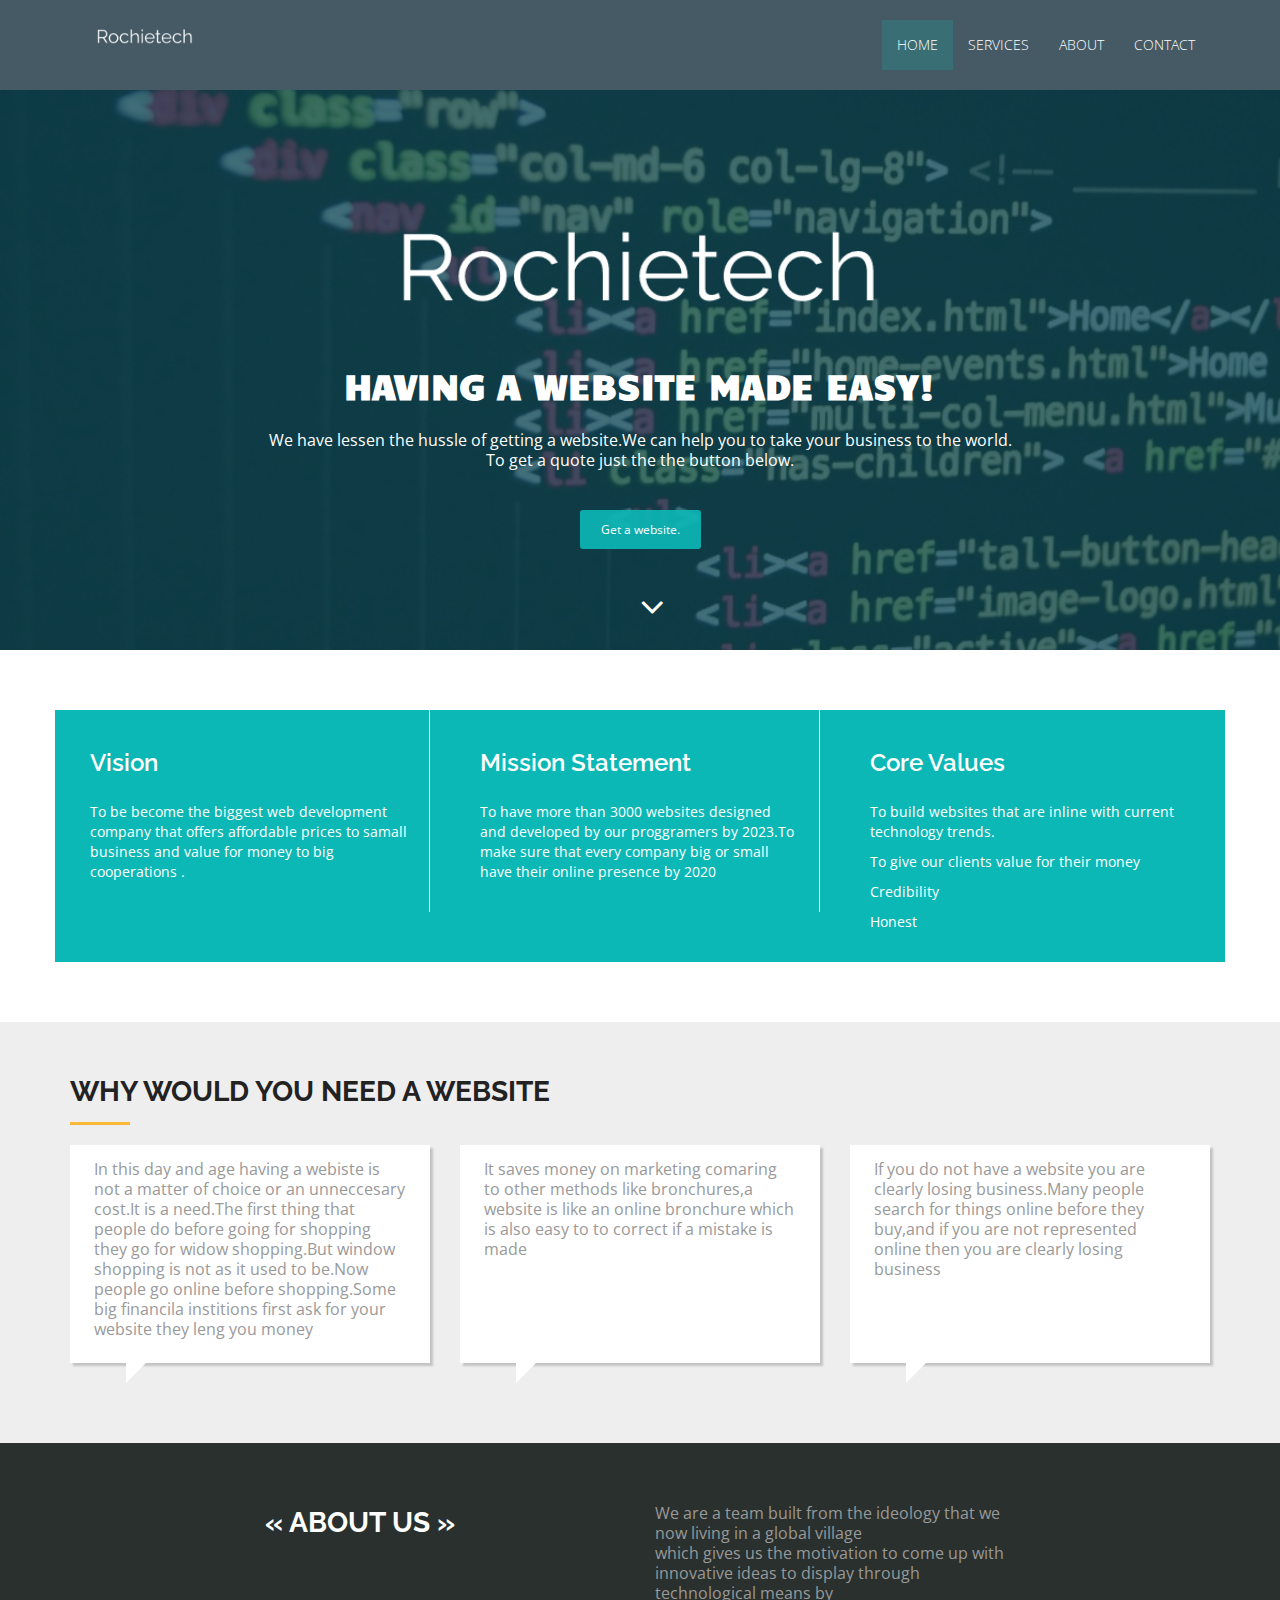
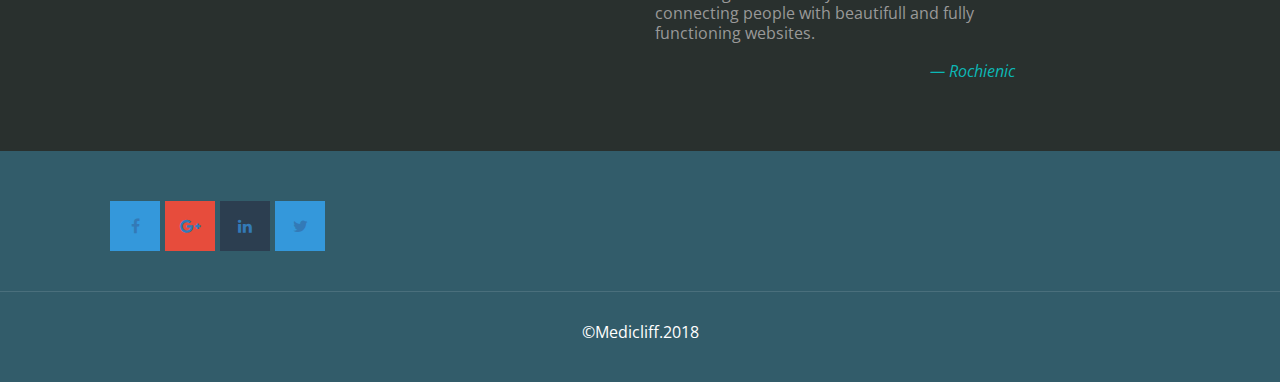
==== index.html @ 271c86df "my website" ====
<!DOCTYPE html>
<html lang="en">

<head>
  <meta charset="utf-8">
  <meta name="viewport" content="width=device-width, initial-scale=1">
  <title>Rochietech | web developers</title>
  <meta name="description" content="Free Bootstrap Theme by BootstrapMade.com">
  <meta name="keywords" content="free website templates, free bootstrap themes, free template, free bootstrap, free website template">

  <link rel="stylesheet" type="text/css" href="https://fonts.googleapis.com/css?family=Open+Sans|Raleway|Candal">
  <link rel="stylesheet" type="text/css" href="css/font-awesome.min.css">
  <link rel="stylesheet" type="text/css" href="css/bootstrap.min.css">
  <link rel="stylesheet" type="text/css" href="css/style.css">
	<link rel="shortcut icon" href="img/icon.jpg">
  
</head>

<body id="myPage" data-spy="scroll" data-target=".navbar" data-offset="60">
  
  <section id="banner" class="banner">
    <div class="bg-color">
      <nav class="navbar navbar-default navbar-fixed-top">
        <div class="container">
          <div class="col-md-12">
            <div class="navbar-header">
              <button type="button" class="navbar-toggle" data-toggle="collapse" data-target="#myNavbar">
				        <span class="icon-bar"></span>
				        <span class="icon-bar"></span>
				        <span class="icon-bar"></span>
				      </button>
              <a class="navbar-brand" href="#"><img src="img/logo.png" class="img-responsive" style="width: 140px; margin-top: -16px;"></a>
            </div>
            <div class="collapse navbar-collapse navbar-right" id="myNavbar">
              <ul class="nav navbar-nav">
                <li class="active"><a href="index.html">Home</a></li>
                <li class=""><a href="services.html">Services</a></li>
                <li class=""><a href="about.html">About</a></li>
                
                <li class=""><a href="contacts.html">Contact</a></li>
              </ul>
            </div>
          </div>
        </div>
      </nav>
      <div class="container">
        <div class="row">
          <div class="banner-info">
            <div class="banner-logo text-center">
              <img src="img/logo.png" class="img-responsive">
            </div>
            <div class="banner-text text-center">
              <h1 class="white">Having a website made easy!</h1>
              <p>We have lessen the hussle of getting a website.We can help you to take your business to the world.<br>To get a quote just the the button below.</p>
              <a href="services.html" class="btn btn-appoint">Get a website.</a>
            </div>
            <div class="overlay-detail text-center">
              <a href="#service"><i class="fa fa-angle-down"></i></a>
            </div>
          </div>
        </div>
      </div>
    </div>
  </section>
 
  <section id="cta-1" class="section-padding">
    <div class="container">
      <div class="row">
        <div class="schedule-tab">
          <div class="col-md-4 col-sm-4 bor-left">
            <div class="mt-boxy-color"></div>
            <div class="medi-info">
              <h3>Vision</h3>


<p>
To be become the biggest web development company that offers affordable prices to samall business and value for money to big cooperations .</p>
              
            </div>
          </div>
          <div class="col-md-4 col-sm-4">
            <div class="medi-info">
              <h3>Mission Statement</h3>
              <p> To have more than 3000 websites designed and developed by our proggramers by 2023.To make sure that every company big or small have their online presence by 2020</p>
              
              
            </div>
          </div>
          <div class="col-md-4 col-sm-4 mt-boxy-3">
            <div class="mt-boxy-color"></div>
            <div class="time-info">
              <h3>Core Values</h3>
              <p>To build websites that are inline with current technology trends.</p>
		<p>To give our clients value for their money</p>
		<p>Credibility</p>
		<p>Honest</p>
               
              
            </div>
          </div>
        </div>
      </div>
    </div>
  </section>
  
<section id="testimonial" class="section-padding">
    <div class="container">
      <div class="row">
        <div class="col-md-12">
          <h2 class="ser-title">Why would you need a website</h2>
          <hr class="botm-line">
        </div>
        <div class="col-md-4 col-sm-4">
          <div class="testi-details">
         
            <p>In this day and age having a webiste is not a matter of choice or an unneccesary cost.It is a need.The first thing that people do before going for shopping they go for widow shopping.But window shopping is not as it used to be.Now people go online before shopping.Some big financila institions first ask for your website they leng you money</p>
          </div>
          
        </div>
        <div class="col-md-4 col-sm-4">
          <div class="testi-details">
           
            <p>It saves money on marketing comaring to other methods like bronchures,a website is like an online bronchure which is also easy to to correct if a mistake is made</p><br><br><br><br>
          </div>
          
        </div>
        <div class="col-md-4 col-sm-4">
          <div class="testi-details">
            
            <p>If you do not have a website you are clearly losing business.Many people search for things online before they buy,and if you are not represented online then you are clearly losing business</p><br><br><br>
          </div>
         
        </div>
      </div>
    </div>
  </section>
 
 
  <section id="cta-2" class="section-padding">
    <div class="container">
      <div class=" row">
        <div class="col-md-2"></div>
        <div class="text-right-md col-md-4 col-sm-4">
          <h2 class="section-title white lg-line">« about us »</h2>
        </div>
        <div class="col-md-4 col-sm-5">
          <p> We are a team built from the ideology that we now living in a global village <br>which gives us the motivation to come up with innovative ideas to display through technological means by<br> connecting people with beautifull and fully functioning websites.</p> 
          <p class="text-right text-primary"><i>— Rochienic</i></p>
        </div>
        <div class="col-md-2"></div>
      </div>
    </div>
  </section>
 
  <footer id="footer">
    <div class="top-footer">
      <div class="container">
        <div class="row">

          
          <div class="col-md-4 col-sm-4 marb20">
            
            <div class="info-sec">
             
                 <ul class="social-icon">
    

    <a href="https://www.facebook.com/Rochietech/" target="_blank"><li class="bglight-blue"><i class="fa fa-facebook"></i></li></a>
    <a href="https://plus.google.com/104664089718572810146" target="_blank"><li class="bgred"><i class="fa fa-google-plus"></i></li></a>
    <a href="https://www.linkedin.com/feed/?trk=" target="_blank"><li class="bgdark-blue"><i class="fa fa-linkedin"></i></li></a>
    <a href="https://twitter.com/rochietechinc" target="_blank"><li class="bglight-blue"><i class="fa fa-twitter"></i></li></a>

    
      
              </ul>



              
            </div>
          </div>
        </div>
      </div>
    </div>
    <div class="footer-line">
      <div class="container">
        <div class="row">
          <div class="col-md-12 text-center">
            <p> &copy;Medicliff.2018</p>
            <div class="credits">
              
              
            </div>
          </div>
        </div>
      </div>
    </div>
  </footer>
 

  <script src="js/jquery.min.js"></script>
  <script src="js/jquery.easing.min.js"></script>
  <script src="js/bootstrap.min.js"></script>
  <script src="js/custom.js"></script>
  <script src="contactform/contactform.js"></script>

</body>




<!--href="https://www.facebook.com/Rochietech/"-->












</html>
---- css/style.css ----
body {
	font-family: 'Open Sans', sans-serif;
	line-height: 20px;
	color: #999999;
	font-size: 300;
	font-size: 16px;
}
ol, ul {
	list-style: none;
}
blockquote, q {
	quotes: none;
}
blockquote:before, blockquote:after,
q:before, q:after {
	content: '';
	content: none;
}
table {
	border-collapse: collapse;
	border-spacing: 0;
}
h1, h2, h3, h4, h5, h6
{
	font-family: 'Raleway', sans-serif;
	font-weight: 600;
	color: #222222;
}
a, a:hover, a:focus, a:active{
    outline: none;
}

.section-padding{
	padding: 60px 0px;

}
h2 {
    line-height: 20px;
    margin: 0;
    font-size: 28px;
    font-weight: 700;
    text-transform: uppercase;
}
hr.botm-line {
    height: 3px;
    width: 60px;
    background: #ffb737;
    position: relative;
    border: 0;
    margin: 20px 0 20px 0;
}

/***************************************
banner
***************************************/
.navbar {
    margin-bottom: 0px;
    border: 0px;
}
.navbar {
    border-radius: 0px;
}
.navbar-default {
    background-color: #fff;
    padding: 20px 0;
    transition: all 0.3s;
}
.navbar-default {
    background-color: #455a64 ;

    border: 0px;
}
.navbar {
    border-radius: 0px;
}

.navbar-brand
{
	font-family: 'Chewy', cursive;
	font-size: 32px;
}

.navbar-brand img {
    padding-top: 2px;
    width: 120px !important;
}

.navbar-default .navbar-brand, .navbar-default .navbar-brand:hover, .navbar-default .navbar-brand:focus {
    color: #EA6045;
}

@media (max-width: 768px) {
	.navbar-collapse {
		background: rgba(28,74,90, 0.9);
	}
}

.top-nav-collapse {
    padding: 0;
    background: rgba(28,74,90, 0.9);
}

.white, .white:hover, .white:focus
{
	color: #fff;
	width: 100% !important;
}
.block
{
	display: block;
}
.navbar-default .navbar-nav > .active > a, .navbar-default .navbar-nav > .active > a:focus, .navbar-default .navbar-nav > .active > a:hover {
    color: #fff;
    text-transform: uppercase;
    background-color: rgba(12, 184, 182, 0.21);
}
.navbar-default .navbar-nav > li > a
{
	color: #fff;
	text-transform: uppercase;
	font-size: 14px;
	font-weight: 300;
}
.navbar-default .navbar-nav > li > a:hover, .navbar-default .navbar-nav > li > a:focus
{
	color: #fff;
    text-transform: uppercase;
    background-color: rgba(12, 184, 182, 0.21);
}
.affix {
    background-color: #ffffff !important;
}
.affix .navbar-nav > li > a:hover, .affix .navbar-nav > li > a:focus
{
    background-color: rgba(12, 184, 182) !important;
}
#banner{
	background: url('../img/3.jpeg') no-repeat fixed;
	background-size: cover;
	min-height: 650px;
	position: relative;
}
.bg-color{
	background-color: RGBA(13, 70, 83, 0.78);
	min-height: 650px;
}
.banner-info{
	padding-top: 190px;
}
.banner-logo img{
	display: inline-block;
}
.banner-text{
	color: #fff;
}
.banner-text h1{
	font-family: 'Candal', sans-serif;
	font-size: 35px;
	text-transform: uppercase;
	padding-bottom:15px;
}
.btn-appoint, .btn-appoint:hover, .btn-appoint:focus{
	margin-top: 30px;
	padding: 10px 20px;
	font-size: 12px;
	background-color: rgba(12, 184, 182, 0.91);
	border-radius: 3px;
	color: #fff;
}
.overlay-detail a i {
    text-align: center;
    position: absolute;
    bottom: 25px;
    font-size: 38px;
    color: #fff;
    margin: 0 auto;
}
.text-primary i{
    padding-top: 8px;
    display: inline-block;
}
/***************************************
services
***************************************/
.icon i{
	color: #0cb8b6;
	font-size: 45px;
	margin-bottom: 25px;
}
.service-info{
	margin-bottom: 20px;
}
.icon-info h4{
	padding-bottom: 15px;
}
.icon-info p{
	font-size: 15px !important;
}
/***************************************
cta-1
***************************************/
.schedule-tab {
	background-color: #0CB8B6;
	float: left;
}
.medi-info{
	border-right: 1px solid #fff;
}
.medi-info, .time-info{
	padding: 20px;
	color: #fff;
}
.medi-info h3, .time-info h3{
	padding-bottom: 16px;
	color: #fff;
	font-weight: 600;
}
.medi-info-btn, .medi-info-btn:hover, .medi-info-btn:focus {
    margin: 15px 0px 5px;
    display: inline-block;
    border: solid white 2px;
    padding: 3px 8px;
    font-size: 12px;
    color: #fff;
    font-weight: 400 !important;
    cursor: pointer;
}
td {
    border: 0px solid #ededed;
    border-top: 1px solid rgba(216, 216, 216, 0.5);
    padding: 6px 10px 6px 0;
}
.medi-info, .time-info{
    font-size: 14px;
}
/***************************************
about
***************************************/
#about{
    background-color: rgba(238, 238, 238, 0.15);
}
.lg-line{
	line-height: 1.4;
	font-size: 28px;
}
.more-features-box-text-icon {
    float: left;
    width: 40px;
    height: 40px;
    padding-top: 6px;
    background: #0cb8b6;
    -moz-border-radius: 50%;
    -webkit-border-radius: 50%;
    border-radius: 50%;
    color: #fff;
    text-align: center;
}
.more-features-box-text-description h3{
    padding-bottom: 15px;
}
.more-features-box-text-icon i {
    font-size: 18px;
    line-height: 26px;
}
.more-features-box-text-description{
	margin-left: 80px;
	margin-bottom: 35px;
}
.sec-para{
	padding-bottom: 10px;
}
/***************************************
doctor team
***************************************/
.thumbnail {
	border-radius: 0px;
}
.caption h3{
    padding-bottom: 5px;
}
.caption p{
    padding-bottom: 10px;
}
/***************************************
testimonial
***************************************/
#testimonial{
    background-color: #eee;
}
.testi-details {
    background: #fff;
    padding: 14px 24px;
    margin-bottom: 20px;
    box-shadow: 3px 3px 2px 0px rgba(0,0,0,0.18);
    position: relative;
}
.testi-info a {
    display: block;
    width: 50px;
    height: 50px;
    background-color: #fff;
    border-radius: 50%;
    float: left;
    margin-right: 10px;
}
.testi-info a img{
	border-radius: 50%;
}
.testi-info h3 {
    display: inline-block;
    line-height: 22px;
    font-weight: 600;
    color: #000;
    margin-top: 8px;
}
.testi-info h3 > span {
    display: block;
    line-height: 16px;
    font-weight: 400;
}
.testi-details::after {
    content: "";
    position: absolute;
    width: 0;
    height: 0;
    border-style: solid;
    border-color: transparent;
    border-left: 0;
    bottom: -40px;
    left: 56px;
    border-top-color: #fff;
    border-width: 20px;
}
.testi-details::before {
    content: '';
    position: absolute;
    transform: rotate(45deg);
    width: 0px;
    height: 0px;
    bottom: -30px;
    left: 45px;
    border-style: solid;
    border-width: 15px;
    border-color: transparent;
    z-index: -1;
    box-shadow: 3px -13px 5px 0px rgba(0, 0, 0, 0.18);
    border-left: 0;
}
/***************************************
cta -2
***************************************/
#cta-2{
	background-color: rgb(41, 48, 46);
}
.white{
	color: #fff;
}
.icon-play, .icon-play:hover, .icon-play:focus{
	background-color: #0CB8B6;
	padding: 5px 10px;
	color: #fff;
	text-decoration: none;
	padding: 5px 17px;
	margin-top: 26px;
	display: block;
}
.text-primary {
    color: #0cb8b6;
}
.icon-mar
{
	margin-right: 7px;
}
/***************************************
contact us
***************************************/
.space {
    margin-top: 40px;
}
.btn-form, .btn-form:hover, .btn-form:focus {
    background-color: #0cb8b6;
    color: #fff;
    border-radius: 0px;
    padding: 10px 20px;
}
.br-radius-zero {
    border-radius: 0px;
}
.form-control{
	height: 40px;
}

.validation {
    color: red;
    display:none;
    margin: 0 0 20px;
    font-weight:400;
    font-size:13px;
}

#sendmessage {
    color: green;
    border:1px solid green;
    display:none;
    text-align:center;
    padding:15px;
    font-weight:600;
    margin-bottom:15px;
}

#errormessage {
    color: red;
    display:none;
    border:1px solid red;
    text-align:center;
    padding:15px;
    font-weight:600;
    margin-bottom:15px;
}

#sendmessage.show, #errormessage.show, .show {
	display:block;
}


/***************************************
footer
***************************************/
#footer{
	background-color: #325C6A;
}
.ftr-tle {
    height: 50px;
}
.info-sec {
    color: #fff;
}
.quick-info li i {
    font-size: 8px;
    width: 15px;
    height: 15px;
    line-height: 15px;
    text-align: left;
}
.social-icon li {
    float: left;
    width: 50px;
    height: 50px;
    line-height: 50px;
    text-align: center;
    margin-right: 5px;
}
.bglight-blue {
    background-color: #3498DB;
}
.bgred {
    background-color: #E74C3C;
}
.bgdark-blue {
    background-color: #2C3E50;
}
.bglight-blue {
    background-color: #3498DB;
}
.top-footer {
    padding: 40px 0px;
    border-bottom: 1px solid rgba(255, 255, 255, 0.12);
}
.footer-line {
    padding: 30px 0px;
    color: #fff;
}

.footer-line a {
    color: #0CB8B6;
}

.quick-info li a{
    color: #fff;
}
.site-link, .site-link:hover, .site-link:focus
{
    color: #0cb8b6;
    text-transform: none;
}
@media (min-width: 551px) and (max-width: 980px){

}
@media (min-width: 220px) and (max-width: 551px){
    .testi-info{
        margin-bottom: 20px;
    }
    .marb20{
        margin-top: 30px;
    }
    h2{
        font-size: 24px;
        line-height: 1.2;
    }
    .section-title{
        margin-bottom: 30px;
    }
    .medi-info {
    border: 0px;
    border-bottom: 1px solid #fff;
    }
    .service-info{
        margin-top: 20px;
        margin-bottom: 0px;
    }
    .caption h3 {
    font-size: 14px;
    }
    .caption p{
    font-size: 12px;
    padding-bottom: 5px;
    }
    .caption ul li a i{
        font-size: 14px;
    }
    .banner-text h1{
        font-size: 24px;
    }
}
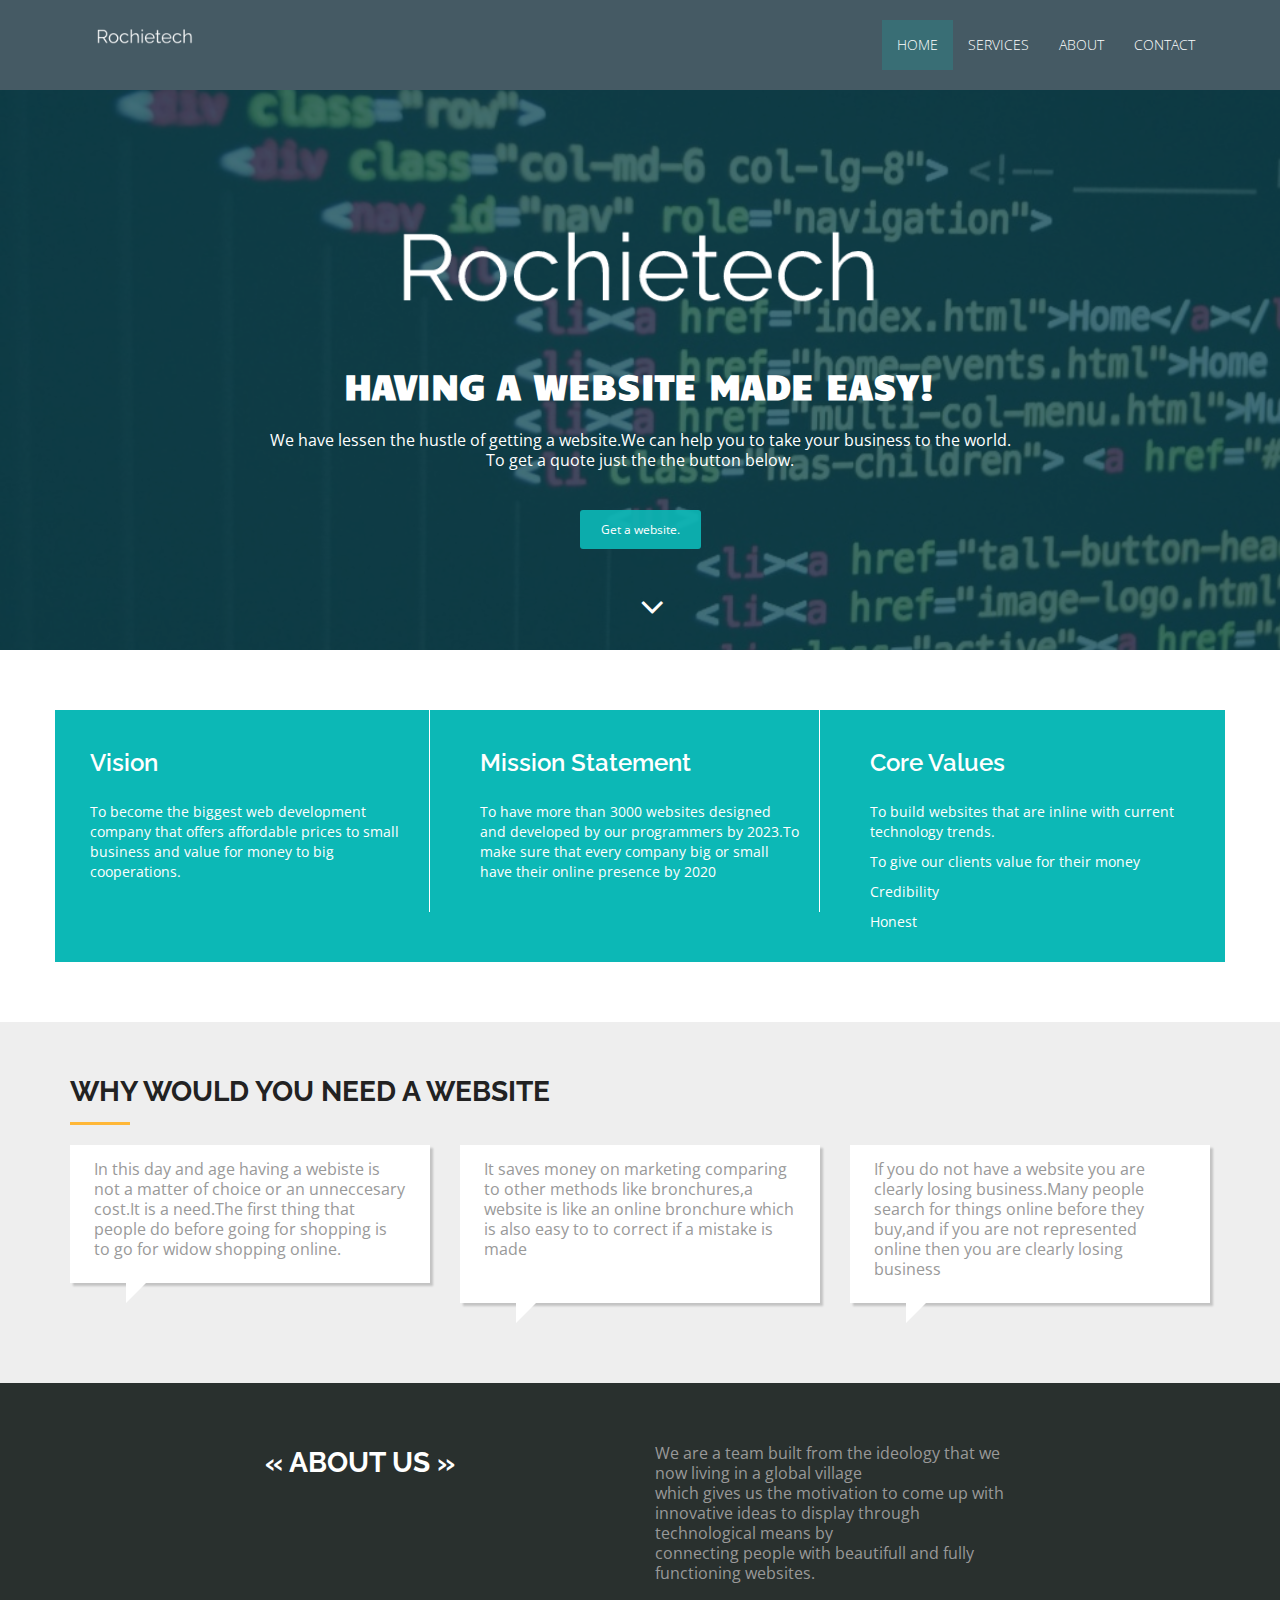
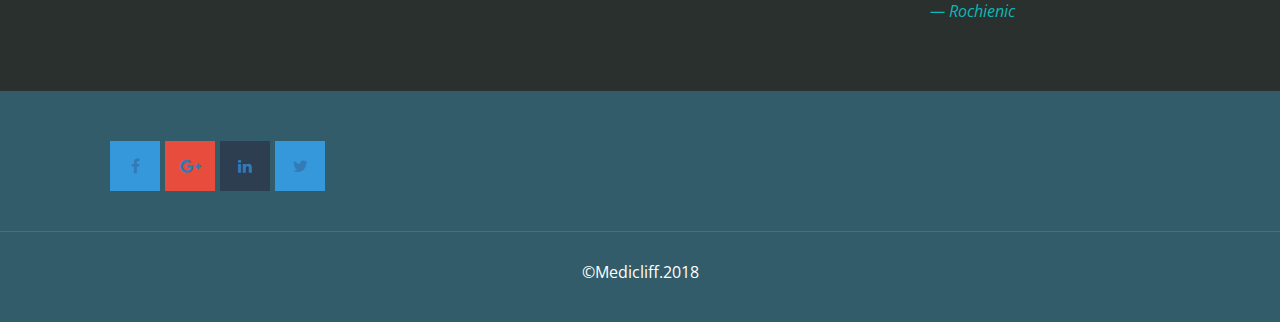
==== commit 989e84b2: "my website" ====
--- a/index.html
+++ b/index.html
@@ -51,7 +51,7 @@
             </div>
             <div class="banner-text text-center">
               <h1 class="white">Having a website made easy!</h1>
-              <p>We have lessen the hussle of getting a website.We can help you to take your business to the world.<br>To get a quote just the the button below.</p>
+              <p>We have lessen the hustle of getting a website.We can help you to take your business to the world.<br>To get a quote just the the button below.</p>
               <a href="services.html" class="btn btn-appoint">Get a website.</a>
             </div>
             <div class="overlay-detail text-center">
@@ -74,14 +74,14 @@
 
 
 <p>
-To be become the biggest web development company that offers affordable prices to samall business and value for money to big cooperations .</p>
+To become the biggest web development company that offers affordable prices to small business and value for money to big cooperations.</p>
               
             </div>
           </div>
           <div class="col-md-4 col-sm-4">
             <div class="medi-info">
               <h3>Mission Statement</h3>
-              <p> To have more than 3000 websites designed and developed by our proggramers by 2023.To make sure that every company big or small have their online presence by 2020</p>
+              <p> To have more than 3000 websites designed and developed by our programmers by 2023.To make sure that every company big or small have their online presence by 2020</p>
               
               
             </div>
@@ -113,21 +113,21 @@
         <div class="col-md-4 col-sm-4">
           <div class="testi-details">
          
-            <p>In this day and age having a webiste is not a matter of choice or an unneccesary cost.It is a need.The first thing that people do before going for shopping they go for widow shopping.But window shopping is not as it used to be.Now people go online before shopping.Some big financila institions first ask for your website they leng you money</p>
+            <p>In this day and age having a webiste is not a matter of choice or an unneccesary cost.It is a need.The first thing that people do before going for shopping is to go for widow shopping online.</p>
           </div>
           
         </div>
         <div class="col-md-4 col-sm-4">
           <div class="testi-details">
            
-            <p>It saves money on marketing comaring to other methods like bronchures,a website is like an online bronchure which is also easy to to correct if a mistake is made</p><br><br><br><br>
+            <p>It saves money on marketing comparing to other methods like bronchures,a website is like an online bronchure which is also easy to to correct if a mistake is made</p><br>
           </div>
           
         </div>
         <div class="col-md-4 col-sm-4">
           <div class="testi-details">
             
-            <p>If you do not have a website you are clearly losing business.Many people search for things online before they buy,and if you are not represented online then you are clearly losing business</p><br><br><br>
+            <p>If you do not have a website you are clearly losing business.Many people search for things online before they buy,and if you are not represented online then you are clearly losing business</p>
           </div>
          
         </div>
